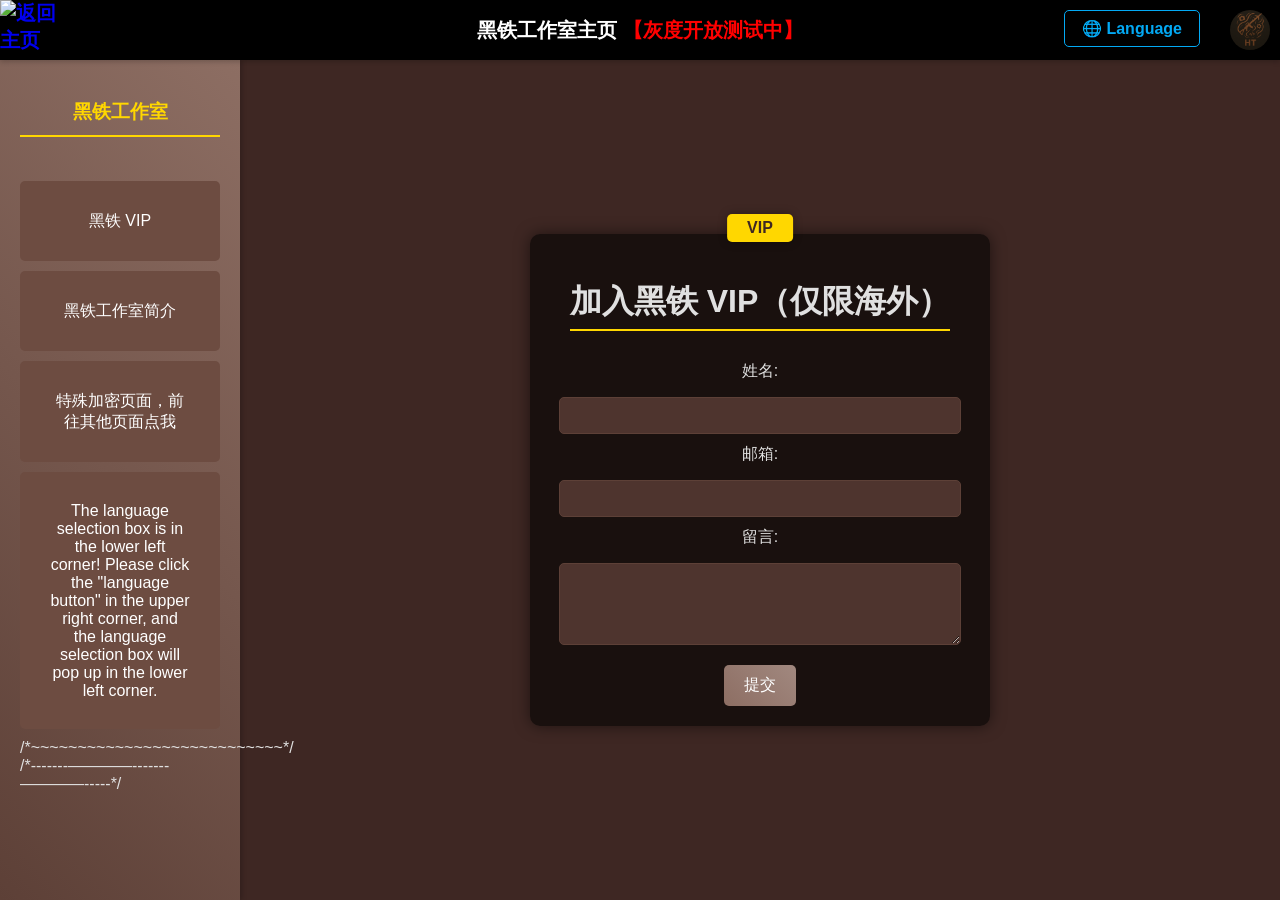
==== index.html @ 5d71c154 "Update index.html" ====
<!DOCTYPE html>
            <html lang="zh-CN">
            <head>
                <meta charset="UTF-8">
                <meta name="viewport" content="width=device-width, initial-scale=1.0">
                <title>VIP 加入</title>
                <script src="https://cdn.jsdelivr.net/npm/@emailjs/browser@3/dist/email.min.js"></script>
                <script>
                    (function(){
                        emailjs.init("sbFx6huxFVrhXPqr5"); // 你的 EmailJS user_id
                    })();
                    
                    async function sendEmail(event) {
                        event.preventDefault();
                        const form = event.target;
                        const formData = new FormData(form);
                        const data = Object.fromEntries(formData.entries());

                        try {
                            const response = await emailjs.send("htcoutlook01", "t_htcoutlook01", {
                                name: data.name,
                                email: data.email,
                                message: data.message
                            });

                            alert("邮件已成功发送！感谢您的加入。");
                        } catch (error) {
                            alert("邮件发送失败：" + error.text);
                        }
                    }
                </script>
                <style>
                    body {
                        margin: 0;
                        padding: 0;
                        font-family: Arial, sans-serif;
                        background-color: #3e2723; 
                        display: flex;
                        height: 100vh;
                        color: #e0e0e0;
                        flex-direction: column;
                    }

                    /* 顶部横幅 */
                    .header {
                        position: relative;
                        width: 100%;
                        height: 60px;
                        background: black;
                        display: flex;
                        align-items: center;
                        justify-content: center;
                        font-size: 20px;
                        font-weight: bold;
                        color: white;
                        box-shadow: 0 2px 5px rgba(0, 0, 0, 0.2);
                    }
                    .header span {
                        color: red; /* “测试中暂未开放” 变红色 */
                    }

                    /* Logo 图标 */
                    .logo {
                        position: absolute;
                        left: 0;
                        top: 0;
                        height: 60px;
                        width: 60px;
                        object-fit: cover;
                        cursor: pointer;
                        z-index: 10;
                        border-radius: 0; /* ✅ 方形，不是圆形 */
                    }

                    .account-popup div {
                        margin-bottom: 6px;
                        white-space: nowrap; /* 防止自动换行 */
                        }


                    /* 页面布局 */
                    .main-container {
                        display: flex;
                        flex-grow: 1;
                        width: 100%;
                    }

                    /* 左侧导航菜单 */
                    .sidebar {
                        width: 200px;
                        background: linear-gradient(45deg, #5d4037, #8d6e63);
                        padding: 20px;
                        box-shadow: 2px 0 5px rgba(0, 0, 0, 0.2);
                        display: flex;
                        flex-direction: column;
                    }
                    .sidebar h3 {
                        color: gold;
                        text-align: center;
                        border-bottom: 2px solid gold;
                        padding-bottom: 10px;
                    }
                    .sidebar ul {
                        list-style: none;
                        padding: 0;
                    }
                    .sidebar ul li {
                        margin: 10px 0;
                    }
                    .sidebar ul li a {
                        text-decoration: none;
                        color: #fff;
                        display: block;
                        padding: 29.5px;
                        background: #6d4c41;
                        border-radius: 5px;
                        text-align: center;
                        transition: 0.3s;
                        font-size: 16px;       /* ✅ 增加这一行 */
                        box-sizing: border-box;/* ✅ 再加这一行 */
                        /*white-space: nowrap;*/
                    }
                    .sidebar ul li a:hover {
                        background: #8d6e63;
                    }

                    /* 主内容区域 */
                    .content {
                        flex-grow: 1;
                        display: flex;
                        justify-content: center;
                        align-items: center;
                        padding: 20px;
                    }
                    .container {
                        background: rgba(0, 0, 0, 0.6);
                        padding: 20px 40px;
                        border-radius: 10px;
                        box-shadow: 0 0 15px rgba(0, 0, 0, 0.5);
                        text-align: center;
                        position: relative;
                    }
                    .vip-badge {
                        position: absolute;
                        top: -20px;
                        left: 50%;
                        transform: translateX(-50%);
                        background-color: gold;
                        color: #3e2723;
                        padding: 5px 20px;
                        border-radius: 5px;
                        font-weight: bold;
                        box-shadow: 0 0 10px rgba(0, 0, 0, 0.3);
                    }
                    h2 {
                        margin-bottom: 20px;
                        font-size: 2em;
                        border-bottom: 2px solid gold;
                        display: inline-block;
                        padding-bottom: 5px;
                    }
                    form {
                        display: flex;
                        flex-direction: column;
                        align-items: center;
                    }
                    label {
                        margin: 10px 0;
                        width: 100%;
                    }
                    input, textarea {
                        width: 100%;
                        padding: 10px;
                        margin-top: 5px;
                        border: 1px solid #5d4037;
                        border-radius: 5px;
                        background-color: #4e342e;
                        color: #e0e0e0;
                    }
                    input:focus, textarea:focus {
                        outline: none;
                        border-color: gold;
                    }
                    button {
                        margin-top: 20px;
                        padding: 10px 20px;
                        border: none;
                        border-radius: 5px;
                        background: linear-gradient(45deg, #8d6e63, #a1887f);
                        color: #ffffff;
                        font-size: 1em;
                        cursor: pointer;
                        transition: background 0.3s ease;
                    }
                    button:hover {
                        background: linear-gradient(45deg, #a1887f, #8d6e63);
                    }

                    <!-- 🌐 Google Translate 样式美化 -->
                        #google_translate_element {
                            font-size: 0;
                            z-index: 9999;
                          }

                          .goog-te-combo {
                            padding: 5px 10px;
                            font-size: 14px;
                            background-color: #000000 !important;
                            color: #03a9f4 !important;
                            border: 1px solid #03a9f4 !important;
                            border-radius: 5px;
                            cursor: pointer;
                          }

                          .goog-te-combo:focus {
                            outline: none;
                            box-shadow: none;
                          }

                          .avatar {
                            width: 40px;
                            height: 40px;
                          border-radius: 50%;
                          object-fit: cover;
                          cursor: pointer;
                        }

                </style>
            </head>
            <body>

                        <!-- 顶部横幅 -->
                        <div class="header">
                        <!-- 左边 LOGO -->
              <a href="https://htcb-12c7.github.io/htgov">
    <img class="logo" src="https://cdn.jsdelivr.net/gh/HTcB-12C7/htchocolate.github.io@main/HTengov.webp" 
         alt="返回主页"/>
              </a>

                          <!-- 中间标题 -->
            <div>黑铁工作室主页 <span>【灰度开放测试中】</span></div>

            <!-- 右侧按钮区 -->
            <div style="
              display: flex;
              align-items: center;
              gap: 20px;
              position: absolute;
              right: 10px;
              top: 10px;
            ">

                <!-- Language 按钮 -->
                <button id="lang-toggle" style="
                    position: absolute;
                    top: -20px;
                    right: 70px;
/*---------------*/ padding: 8px 17px; /* 宽 ， 长 */
                    font-size: 16px;           /* 字体大小 */
                    background: black;
                    color: #03a9f4;
                    border: 1px solid #03a9f4;
                    border-radius: 5px;
                    cursor: pointer;
                    font-weight: bold;
                    white-space: nowrap
                ">
                🌐 Language
                </button>

                <div class="account-toggle" style="position: relative;">
                  <img src="assets/61892f13-66e7-412f-9881-00ddea29080b.png"
                       alt="头像"
                       class="avatar"
                       onclick="toggleAccountInfo()" />
      <div class="account-popup" id="accountPopup" style="display: none; position: absolute; top: 45px; right: 0; background: rgba(0,0,0,0.9); padding: 10px 15px; border-radius: 8px; color: white; z-index: 9999; box-shadow: 0 0 10px rgba(0,0,0,0.5);">
        <div><strong>姓名：</strong>HTc</div>
        <div><strong>身份证：</strong>HT10001</div>
        <div><strong>银行卡号：</strong>1530 0089 8607 2871</div>
        <div><strong>地址：</strong>上海市 徐汇区 川东新区 728弄 黑铁快递柜</div>
      </div>
    </div>
  </div>
</div>

                <!-- 页面主体 -->
                <div class="main-container">
                    
                    <!-- 左侧导航栏 -->
                    <div class="sidebar">
                        <h3>黑铁工作室</h3>
                        <ul>
                            <li><a href="https://htcb-12c7.github.io/htgov/">黑铁 VIP</a></li>
                            <li><a href="https://htcb-12c7.github.io/htgov/intro.html">黑铁工作室简介</a></li>
                            <li><a href="https://htcb-12c7.github.io/htgov/intro.html">特殊加密页面，前往其他页面点我</a></li>
                            <li><a href="https://htcb-12c7.github.io/htgov/intro.html">The language selection box is in the lower left corner! Please click the "language button" in the upper right corner, and the language selection box will pop up in the lower left corner.</a></li>
                                                                                     /*~~~~~~~~~~~~~~~~~~~~~~~~~~~*/
                                                                                     /*-------————-------————-----*/  
                        </ul>
                    </div>

                    <!-- 主内容 -->
                    <div class="content">
                        <div class="container">
                            <div class="vip-badge">VIP</div>
                            <h2>加入黑铁 VIP（仅限海外）</h2>
                            <form id="vip-form" onsubmit="sendEmail(event)">
                                <label for="name">姓名:</label>
                                <input type="text" id="name" name="name" required>
                                <label for="email">邮箱:</label>
                                <input type="email" id="email" name="email" required>
                                <label for="message">留言:</label>
                                <textarea id="message" name="message" rows="4" required></textarea>
                                <button type="submit">提交</button>
                            </form>
                        </div>
                    </div>

                </div>

            <!-- Google Translate 容器 -->
<div id="google_translate_element" style="display: none;"></div>

            <!-- 🌐 Google Translate 初始化函数 -->
            <script>
              function googleTranslateElementInit() {
                new google.translate.TranslateElement({
                  pageLanguage: 'zh-CN',
                  includedLanguages: 'zh-CN,en,ja,ko,fr,es,de,ru',
                  layout: google.translate.TranslateElement.InlineLayout.SIMPLE
                }, 'google_translate_element');
              }
            </script>

            <!-- 🌐 加载 Google 提供的语言组件 -->
<script src="https://translate.google.com/translate_a/element.js?cb=googleTranslateElementInit"></script>

            <!-- 🌐 控制语言选择显示/隐藏 -->
            <script>
              window.addEventListener('load', function () {
                const toggle = document.getElementById("lang-toggle");
                const box = document.getElementById("google_translate_element");
                if (toggle && box) {
                  toggle.addEventListener("click", () => {
                    box.style.display = box.style.display === "none" ? "block" : "none";
                  });
                }
              });
            </script>

            <script>
              function toggleAccountInfo() {
                const popup = document.getElementById('accountPopup');
                popup.style.display = popup.style.display === 'none' ? 'block' : 'none';
              }
            </script>

                        
            </body>
            </html>
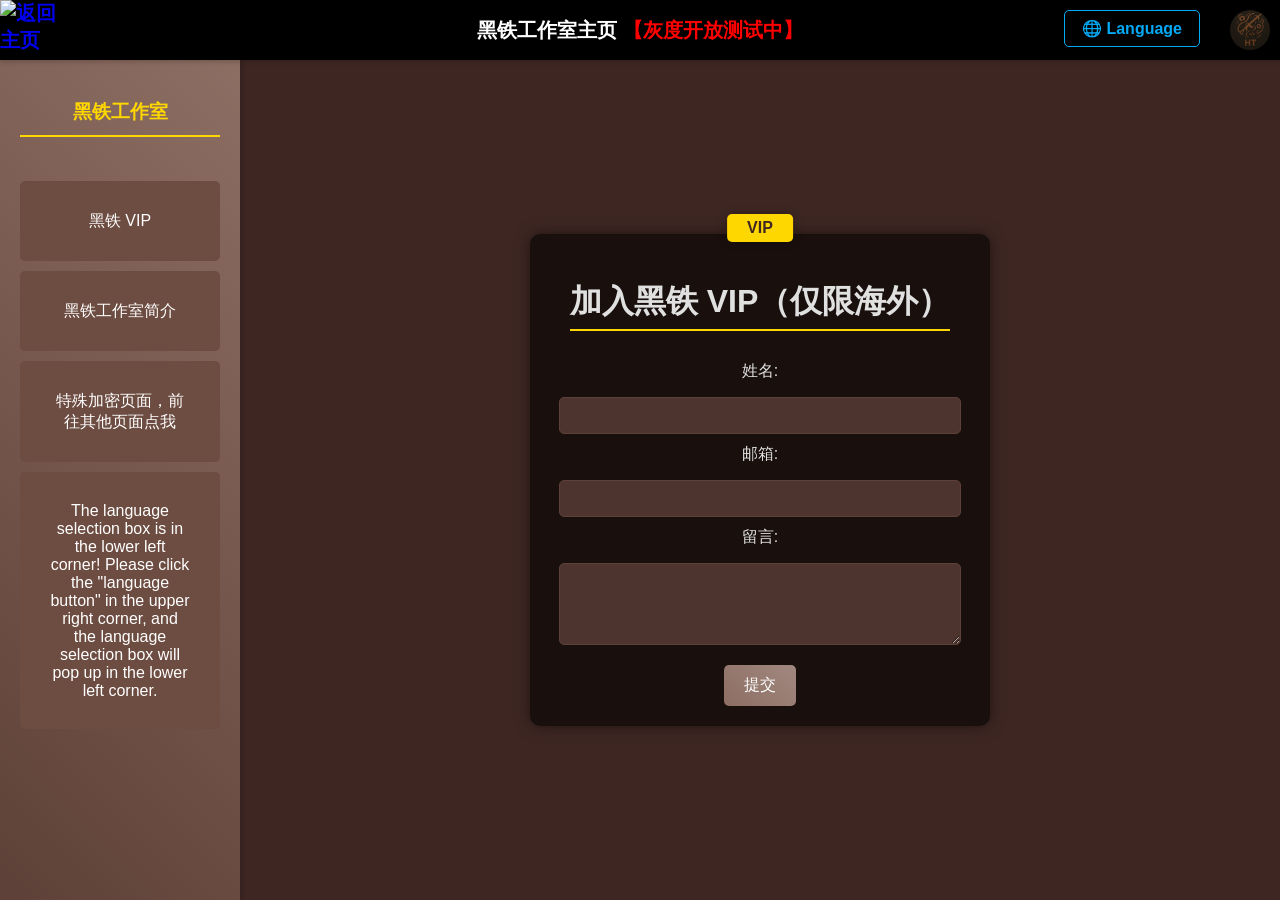
==== commit b3376969: "Update index.html" ====
--- a/index.html
+++ b/index.html
@@ -293,9 +293,9 @@
                             <li><a href="https://htcb-12c7.github.io/htgov/">黑铁 VIP</a></li>
                             <li><a href="https://htcb-12c7.github.io/htgov/intro.html">黑铁工作室简介</a></li>
                             <li><a href="https://htcb-12c7.github.io/htgov/intro.html">特殊加密页面，前往其他页面点我</a></li>
+                                    
                             <li><a href="https://htcb-12c7.github.io/htgov/intro.html">The language selection box is in the lower left corner! Please click the "language button" in the upper right corner, and the language selection box will pop up in the lower left corner.</a></li>
-                                                                                     /*~~~~~~~~~~~~~~~~~~~~~~~~~~~*/
-                                                                                     /*-------————-------————-----*/  
+                                                                                   
                         </ul>
                     </div>
 
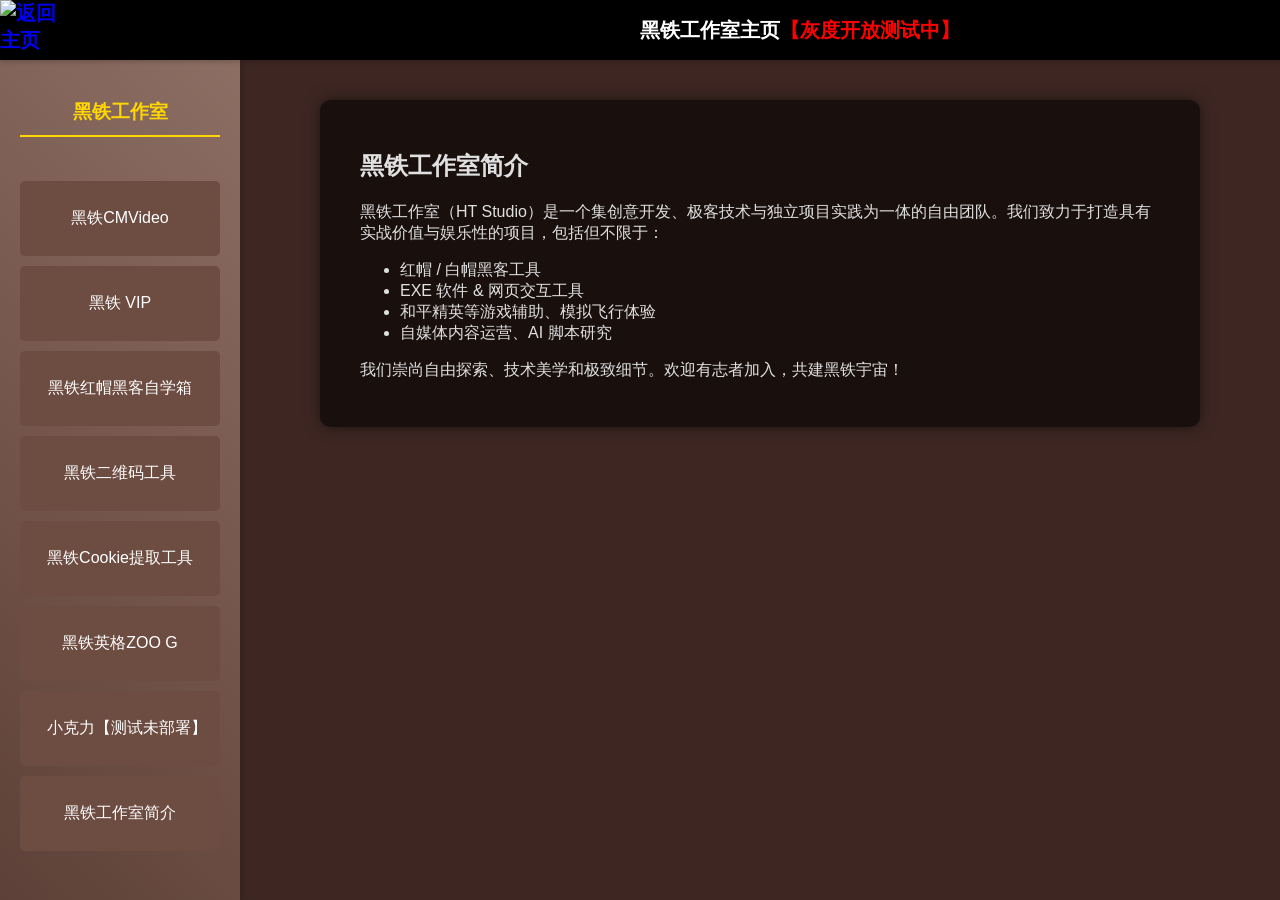
==== commit b729e217: "Rename intro.html to index.html" ====
--- a/index.html
+++ b/index.html
@@ -1,261 +1,36 @@
 <!DOCTYPE html>
-            <html lang="zh-CN">
-            <head>
-                <meta charset="UTF-8">
-                <meta name="viewport" content="width=device-width, initial-scale=1.0">
-                <title>VIP 加入</title>
-                <script src="https://cdn.jsdelivr.net/npm/@emailjs/browser@3/dist/email.min.js"></script>
-                <script>
-                    (function(){
-                        emailjs.init("sbFx6huxFVrhXPqr5"); // 你的 EmailJS user_id
-                    })();
-                    
-                    async function sendEmail(event) {
-                        event.preventDefault();
-                        const form = event.target;
-                        const formData = new FormData(form);
-                        const data = Object.fromEntries(formData.entries());
-
-                        try {
-                            const response = await emailjs.send("htcoutlook01", "t_htcoutlook01", {
-                                name: data.name,
-                                email: data.email,
-                                message: data.message
-                            });
-
-                            alert("邮件已成功发送！感谢您的加入。");
-                        } catch (error) {
-                            alert("邮件发送失败：" + error.text);
-                        }
-                    }
-                </script>
-                <style>
-                    body {
-                        margin: 0;
-                        padding: 0;
-                        font-family: Arial, sans-serif;
-                        background-color: #3e2723; 
-                        display: flex;
-                        height: 100vh;
-                        color: #e0e0e0;
-                        flex-direction: column;
-                    }
-
-                    /* 顶部横幅 */
-                    .header {
-                        position: relative;
-                        width: 100%;
-                        height: 60px;
-                        background: black;
-                        display: flex;
-                        align-items: center;
-                        justify-content: center;
-                        font-size: 20px;
-                        font-weight: bold;
-                        color: white;
-                        box-shadow: 0 2px 5px rgba(0, 0, 0, 0.2);
-                    }
-                    .header span {
-                        color: red; /* “测试中暂未开放” 变红色 */
-                    }
-
-                    /* Logo 图标 */
-                    .logo {
-                        position: absolute;
-                        left: 0;
-                        top: 0;
-                        height: 60px;
-                        width: 60px;
-                        object-fit: cover;
-                        cursor: pointer;
-                        z-index: 10;
-                        border-radius: 0; /* ✅ 方形，不是圆形 */
-                    }
-
-                    .account-popup div {
-                        margin-bottom: 6px;
-                        white-space: nowrap; /* 防止自动换行 */
-                        }
-
-
-                    /* 页面布局 */
-                    .main-container {
-                        display: flex;
-                        flex-grow: 1;
-                        width: 100%;
-                    }
-
-                    /* 左侧导航菜单 */
-                    .sidebar {
-                        width: 200px;
-                        background: linear-gradient(45deg, #5d4037, #8d6e63);
-                        padding: 20px;
-                        box-shadow: 2px 0 5px rgba(0, 0, 0, 0.2);
-                        display: flex;
-                        flex-direction: column;
-                    }
-                    .sidebar h3 {
-                        color: gold;
-                        text-align: center;
-                        border-bottom: 2px solid gold;
-                        padding-bottom: 10px;
-                    }
-                    .sidebar ul {
-                        list-style: none;
-                        padding: 0;
-                    }
-                    .sidebar ul li {
-                        margin: 10px 0;
-                    }
-                    .sidebar ul li a {
-                        text-decoration: none;
-                        color: #fff;
-                        display: block;
-                        padding: 29.5px;
-                        background: #6d4c41;
-                        border-radius: 5px;
-                        text-align: center;
-                        transition: 0.3s;
-                        font-size: 16px;       /* ✅ 增加这一行 */
-                        box-sizing: border-box;/* ✅ 再加这一行 */
-                        /*white-space: nowrap;*/
-                    }
-                    .sidebar ul li a:hover {
-                        background: #8d6e63;
-                    }
-
-                    /* 主内容区域 */
-                    .content {
-                        flex-grow: 1;
-                        display: flex;
-                        justify-content: center;
-                        align-items: center;
-                        padding: 20px;
-                    }
-                    .container {
-                        background: rgba(0, 0, 0, 0.6);
-                        padding: 20px 40px;
-                        border-radius: 10px;
-                        box-shadow: 0 0 15px rgba(0, 0, 0, 0.5);
-                        text-align: center;
-                        position: relative;
-                    }
-                    .vip-badge {
-                        position: absolute;
-                        top: -20px;
-                        left: 50%;
-                        transform: translateX(-50%);
-                        background-color: gold;
-                        color: #3e2723;
-                        padding: 5px 20px;
-                        border-radius: 5px;
-                        font-weight: bold;
-                        box-shadow: 0 0 10px rgba(0, 0, 0, 0.3);
-                    }
-                    h2 {
-                        margin-bottom: 20px;
-                        font-size: 2em;
-                        border-bottom: 2px solid gold;
-                        display: inline-block;
-                        padding-bottom: 5px;
-                    }
-                    form {
-                        display: flex;
-                        flex-direction: column;
-                        align-items: center;
-                    }
-                    label {
-                        margin: 10px 0;
-                        width: 100%;
-                    }
-                    input, textarea {
-                        width: 100%;
-                        padding: 10px;
-                        margin-top: 5px;
-                        border: 1px solid #5d4037;
-                        border-radius: 5px;
-                        background-color: #4e342e;
-                        color: #e0e0e0;
-                    }
-                    input:focus, textarea:focus {
-                        outline: none;
-                        border-color: gold;
-                    }
-                    button {
-                        margin-top: 20px;
-                        padding: 10px 20px;
-                        border: none;
-                        border-radius: 5px;
-                        background: linear-gradient(45deg, #8d6e63, #a1887f);
-                        color: #ffffff;
-                        font-size: 1em;
-                        cursor: pointer;
-                        transition: background 0.3s ease;
-                    }
-                    button:hover {
-                        background: linear-gradient(45deg, #a1887f, #8d6e63);
-                    }
-
-                    <!-- 🌐 Google Translate 样式美化 -->
-                        #google_translate_element {
-                            font-size: 0;
-                            z-index: 9999;
-                          }
-
-                          .goog-te-combo {
-                            padding: 5px 10px;
-                            font-size: 14px;
-                            background-color: #000000 !important;
-                            color: #03a9f4 !important;
-                            border: 1px solid #03a9f4 !important;
-                            border-radius: 5px;
-                            cursor: pointer;
-                          }
-
-                          .goog-te-combo:focus {
-                            outline: none;
-                            box-shadow: none;
-                          }
-
-                          .avatar {
-                            width: 40px;
-                            height: 40px;
-                          border-radius: 50%;
-                          object-fit: cover;
-                          cursor: pointer;
-                        }
-
-                </style>
-            </head>
-            <body>
-
-                        <!-- 顶部横幅 -->
-                        <div class="header">
-                        <!-- 左边 LOGO -->
-              <a href="https://htcb-12c7.github.io/htgov">
-    <img class="logo" src="https://cdn.jsdelivr.net/gh/HTcB-12C7/htchocolate.github.io@main/HTengov.webp" 
-         alt="返回主页"/>
-              </a>
-
-                          <!-- 中间标题 -->
-            <div>黑铁工作室主页 <span>【灰度开放测试中】</span></div>
-
-            <!-- 右侧按钮区 -->
-            <div style="
-              display: flex;
-              align-items: center;
-              gap: 20px;
-              position: absolute;
-              right: 10px;
-              top: 10px;
-            ">
-
+        <html lang="zh-CN">
+        <head>
+            <meta charset="UTF-8">
+            <meta name="viewport" content="width=device-width, initial-scale=1.0">
+            <title>黑铁工作室简介</title>
+<link rel="stylesheet" href="css/htgov.css" />
+<style>
+.logo {
+    position: absolute;
+    left: 0;
+    top: 0;
+    height: 60px;
+    width: 60px;
+    object-fit: cover;
+    cursor: pointer;
+    z-index: 10;
+}
+</style>
+        </head>
+        <body>
+            <div class="header">
+                <a href="https://htcb-12c7.github.io/htgov/">
+                    <img class="logo" src="https://cdn.jsdelivr.net/gh/HTcB-12C7/htchocolate.github.io@main/HTengov.webp" alt="返回主页">
+                </a>
+                黑铁工作室主页 <span>【灰度开放测试中】</span>
+                
                 <!-- Language 按钮 -->
                 <button id="lang-toggle" style="
                     position: absolute;
-                    top: -20px;
+                    top: 10px;
                     right: 70px;
-/*---------------*/ padding: 8px 17px; /* 宽 ， 长 */
+                    padding: 8px 16px;
                     font-size: 16px;           /* 字体大小 */
                     background: black;
                     color: #03a9f4;
@@ -263,98 +38,113 @@
                     border-radius: 5px;
                     cursor: pointer;
                     font-weight: bold;
-                    white-space: nowrap
                 ">
                 🌐 Language
                 </button>
 
-                <div class="account-toggle" style="position: relative;">
-                  <img src="assets/61892f13-66e7-412f-9881-00ddea29080b.png"
-                       alt="头像"
-                       class="avatar"
-                       onclick="toggleAccountInfo()" />
-      <div class="account-popup" id="accountPopup" style="display: none; position: absolute; top: 45px; right: 0; background: rgba(0,0,0,0.9); padding: 10px 15px; border-radius: 8px; color: white; z-index: 9999; box-shadow: 0 0 10px rgba(0,0,0,0.5);">
-        <div><strong>姓名：</strong>HTc</div>
-        <div><strong>身份证：</strong>HT10001</div>
-        <div><strong>银行卡号：</strong>1530 0089 8607 2871</div>
-        <div><strong>地址：</strong>上海市 徐汇区 川东新区 728弄 黑铁快递柜</div>
-      </div>
-    </div>
-  </div>
-</div>
+                <!-- 头像 + 弹出卡片 -->
+                <div class="account-toggle" style="position: absolute; top: 10px; right: 10px;">
+                  <img
+                    src="assets/61892f13-66e7-412f-9881-00ddea29080b.png"
+                    alt="头像"
+                    style="width: 40px; height: 40px; border-radius: 50%; cursor: pointer;"
+                    onclick="toggleAccountInfo()" />
+                  <div class="account-popup" id="accountPopup" style="
+                    display: none;
+                    position: absolute;
+                    top: 45px;
+                    right: 0;
+                    background: rgba(0,0,0,0.9);
+                    padding: 10px 15px;
+                    border-radius: 8px;
+                    color: white;
+                    z-index: 9999;
+                    box-shadow: 0 0 10px rgba(0,0,0,0.5);
+                    white-space: nowrap; /* ✅ 加这行：防止换行 */">
+                    <div><strong>姓名：</strong>HTc</div>
+                    <div><strong>身份证：</strong>HT10001</div>
+                    <div><strong>银行卡号：</strong>1530 0089 8607 2871</div>
+                    <div><strong>地址：</strong>上海市 徐汇县 川东新区 728弄 黑铁快递柜</div>
+                  </div>
+                </div>
 
-                <!-- 页面主体 -->
-                <div class="main-container">
-                    
-                    <!-- 左侧导航栏 -->
-                    <div class="sidebar">
-                        <h3>黑铁工作室</h3>
-                        <ul>
-                            <li><a href="https://htcb-12c7.github.io/htgov/">黑铁 VIP</a></li>
-                            <li><a href="https://htcb-12c7.github.io/htgov/intro.html">黑铁工作室简介</a></li>
-                            <li><a href="https://htcb-12c7.github.io/htgov/intro.html">特殊加密页面，前往其他页面点我</a></li>
-                                    
-                            <li><a href="https://htcb-12c7.github.io/htgov/intro.html">The language selection box is in the lower left corner! Please click the "language button" in the upper right corner, and the language selection box will pop up in the lower left corner.</a></li>
-                                                                                   
-                        </ul>
+                <!-- Google 翻译语言框（请放在最外面，不嵌套在上面的 div 中） -->
+                <div id="google_translate_element" style="
+                    position: absolute;
+                    top: 50px;
+                    right: 0px;
+                    display: none;
+                    background: rgba(0, 0, 0, 0.8);
+                    padding: 8px;
+                    border-radius: 5px;
+                    z-index: 9999;
+                "></div>
                     </div>
 
-                    <!-- 主内容 -->
-                    <div class="content">
-                        <div class="container">
-                            <div class="vip-badge">VIP</div>
-                            <h2>加入黑铁 VIP（仅限海外）</h2>
-                            <form id="vip-form" onsubmit="sendEmail(event)">
-                                <label for="name">姓名:</label>
-                                <input type="text" id="name" name="name" required>
-                                <label for="email">邮箱:</label>
-                                <input type="email" id="email" name="email" required>
-                                <label for="message">留言:</label>
-                                <textarea id="message" name="message" rows="4" required></textarea>
-                                <button type="submit">提交</button>
-                            </form>
-                        </div>
+            <div class="main-container">
+                <div class="sidebar">
+                    <h3>黑铁工作室</h3>
+                    <ul>
+                        <li><a href="https://htcb-12c7.github.io/htgov/HTCMVideo.html">黑铁CMVideo</a></li>
+			<li><a href="https://htcb-12c7.github.io/htgov/HTVIP">黑铁 VIP</a></li>
+                        <li><a href="https://htcb-12c7.github.io/HT_RedhatHacker_boxsell/">黑铁红帽黑客自学箱</a></li>
+                        <li><a href="https://htcb-12c7.github.io/HT_QRTool/">黑铁二维码工具</a></li>
+                        <li><a href="https://htcb-12c7.github.io/htgov/HTcookie_converter.html">黑铁Cookie提取工具</a></li>
+                        <li><a href="https://htchocolate.kit.com/6eba531f42">黑铁英格ZOO G</a></li>
+                        <li><a href="https://hpubgmjby.sh-cqxzjxcomputer.workers.dev/">小克力【测试未部署】</a></li>
+                        <li><a href="https://htcb-12c7.github.io/htgov/">黑铁工作室简介</a></li>
+                    </ul>
+                </div>
+                <div class="content">
+                    <div class="container">
+                        <h2>黑铁工作室简介</h2>
+                        <p>黑铁工作室（HT Studio）是一个集创意开发、极客技术与独立项目实践为一体的自由团队。我们致力于打造具有实战价值与娱乐性的项目，包括但不限于：</p>
+                        <ul>
+                            <li>红帽 / 白帽黑客工具</li>
+                            <li>EXE 软件 & 网页交互工具</li>
+                            <li>和平精英等游戏辅助、模拟飞行体验</li>
+                            <li>自媒体内容运营、AI 脚本研究</li>
+                        </ul>
+                        <p>我们崇尚自由探索、技术美学和极致细节。欢迎有志者加入，共建黑铁宇宙！</p>
                     </div>
+                </div>
+            </div>
 
-                </div>
+          <!-- ✅ Google 语言选择初始化 -->
+        <script>
+          function googleTranslateElementInit() {
+            new google.translate.TranslateElement({
+              pageLanguage: 'zh-CN',
+              includedLanguages: 'zh-CN,en,ja,ko,fr,es,de,ru',
+              layout: google.translate.TranslateElement.InlineLayout.SIMPLE
+            }, 'google_translate_element');
+          }
+        </script>
 
-            <!-- Google Translate 容器 -->
-<div id="google_translate_element" style="display: none;"></div>
+        <!-- ✅ Google 提供的翻译组件脚本（只保留一条） -->
+        <script src="https://translate.google.com/translate_a/element.js?cb=googleTranslateElementInit"></script>
 
-            <!-- 🌐 Google Translate 初始化函数 -->
-            <script>
-              function googleTranslateElementInit() {
-                new google.translate.TranslateElement({
-                  pageLanguage: 'zh-CN',
-                  includedLanguages: 'zh-CN,en,ja,ko,fr,es,de,ru',
-                  layout: google.translate.TranslateElement.InlineLayout.SIMPLE
-                }, 'google_translate_element');
-              }
-            </script>
+        <!-- ✅ 控制 Language 按钮点击时显示/隐藏语言框 -->
+        <script>
+          window.addEventListener('load', function () {
+            const toggle = document.getElementById("lang-toggle");
+            const box = document.getElementById("google_translate_element");
+            if (toggle && box) {
+              toggle.addEventListener("click", () => {
+                box.style.display = box.style.display === "none" ? "block" : "none";
+              });
+            }
+          });
+        </script>
 
-            <!-- 🌐 加载 Google 提供的语言组件 -->
-<script src="https://translate.google.com/translate_a/element.js?cb=googleTranslateElementInit"></script>
+        <!-- ✅ 头像弹出信息卡片逻辑 -->
+        <script>
+          function toggleAccountInfo() {
+            const popup = document.getElementById('accountPopup');
+            popup.style.display = popup.style.display === 'none' ? 'block' : 'none';
+          }
+        </script>
 
-            <!-- 🌐 控制语言选择显示/隐藏 -->
-            <script>
-              window.addEventListener('load', function () {
-                const toggle = document.getElementById("lang-toggle");
-                const box = document.getElementById("google_translate_element");
-                if (toggle && box) {
-                  toggle.addEventListener("click", () => {
-                    box.style.display = box.style.display === "none" ? "block" : "none";
-                  });
-                }
-              });
-            </script>
+        </body>
+        </html>
 
-            <script>
-              function toggleAccountInfo() {
-                const popup = document.getElementById('accountPopup');
-                popup.style.display = popup.style.display === 'none' ? 'block' : 'none';
-              }
-            </script>
-
-                        
-            </body>
-            </html>
--- a/css/htgov.css
+++ b/css/htgov.css
@@ -0,0 +1,160 @@
+body {
+    margin: 0;
+    padding: 0;
+    font-family: Arial, sans-serif;
+    background-color: #3e2723;
+    display: flex;
+    height: 100vh;
+    color: #e0e0e0;
+    flex-direction: column;
+}
+
+.header {
+    position: relative;
+ /* width: 120%; */
+    width: 1600px;       /* 改为固定像素值 */
+/* max-width: 100%; */   /* 添加此限制防止溢出 */
+    height: 60px;
+    background: black;
+    display: flex;
+    align-items: center;
+    justify-content: center;
+    font-size: 20px;
+    font-weight: bold;
+    color: white;
+    box-shadow: 0 2px 5px rgba(0, 0, 0, 0.2);
+}
+.header span {
+    color: red;
+}
+.logo {
+    position: absolute;
+    left: 0;
+    top: 0;
+    height: 60px;
+    width: 60px;
+    object-fit: cover;
+    cursor: pointer;
+    z-index: 10;
+}
+
+.main-container {
+    display: flex;
+    flex-grow: 1;
+    width: 100%;
+}
+
+.sidebar {
+    width: 200px;
+    background: linear-gradient(45deg, #5d4037, #8d6e63);
+    padding: 20px;
+    box-shadow: 2px 0 5px rgba(0, 0, 0, 0.2);
+    display: flex;
+    flex-direction: column;
+}
+.sidebar h3 {
+    color: gold;
+    text-align: center;
+    border-bottom: 2px solid gold;
+    padding-bottom: 10px;
+}
+.sidebar ul {
+    list-style: none;
+    padding: 0;
+}
+.sidebar ul li {
+    margin: 10px 0;
+}
+.sidebar ul li a {
+    text-decoration: none;
+    color: #fff;
+    display: block;
+    padding: 27px;
+    background: #6d4c41;
+    border-radius: 5px;
+    text-align: center;
+    transition: 0.3s;
+    white-space: nowrap;
+}
+.sidebar ul li a:hover {
+    background: #8d6e63;
+}
+
+.content {
+    flex-grow: 1;
+    display: flex;
+    justify-content: center;
+    align-items: flex-start;
+    padding: 40px;
+}
+
+.container {
+    background: rgba(0, 0, 0, 0.6);
+    padding: 30px 40px;
+    border-radius: 10px;
+    box-shadow: 0 0 15px rgba(0, 0, 0, 0.5);
+    max-width: 800px;
+}
+
+/* 顶部语言按钮 */
+#lang-toggle {
+    position: absolute;
+    top: 10px;
+    right: 70px;
+    padding: 8px 16px;
+    font-size: 16px;
+    background: black;
+    color: #03a9f4;
+    border: 1px solid #03a9f4;
+    border-radius: 5px;
+    cursor: pointer;
+    font-weight: bold;
+}
+
+/* 头像和弹出卡 */
+.account-toggle {
+    position: absolute;
+    top: 10px;
+    right: 10px;
+}
+.account-toggle img {
+    width: 40px;
+    height: 40px;
+    border-radius: 50%;
+    cursor: pointer;
+}
+.account-popup {
+    display: none;
+    position: absolute;
+    top: 45px;
+    right: 0;
+    background: rgba(0, 0, 0, 0.9);
+    padding: 10px 15px;
+    border-radius: 8px;
+    color: white;
+    z-index: 9999;
+    box-shadow: 0 0 10px rgba(0, 0, 0, 0.5);
+}
+
+/* 美化 Google 翻译 */
+#google_translate_element {
+    font-size: 0;
+    z-index: 9999;
+}
+.goog-te-combo {
+    padding: 5px 10px;
+    font-size: 14px;
+    background-color: #000000 !important;
+    color: #03a9f4 !important;
+    border: 1px solid #03a9f4 !important;
+    border-radius: 5px;
+    cursor: pointer;
+}
+.goog-te-combo:focus {
+    outline: none;
+    box-shadow: none;
+}
+.goog-te-banner-frame.skiptranslate {
+    display: none !important;
+    height: 0 !important;
+}
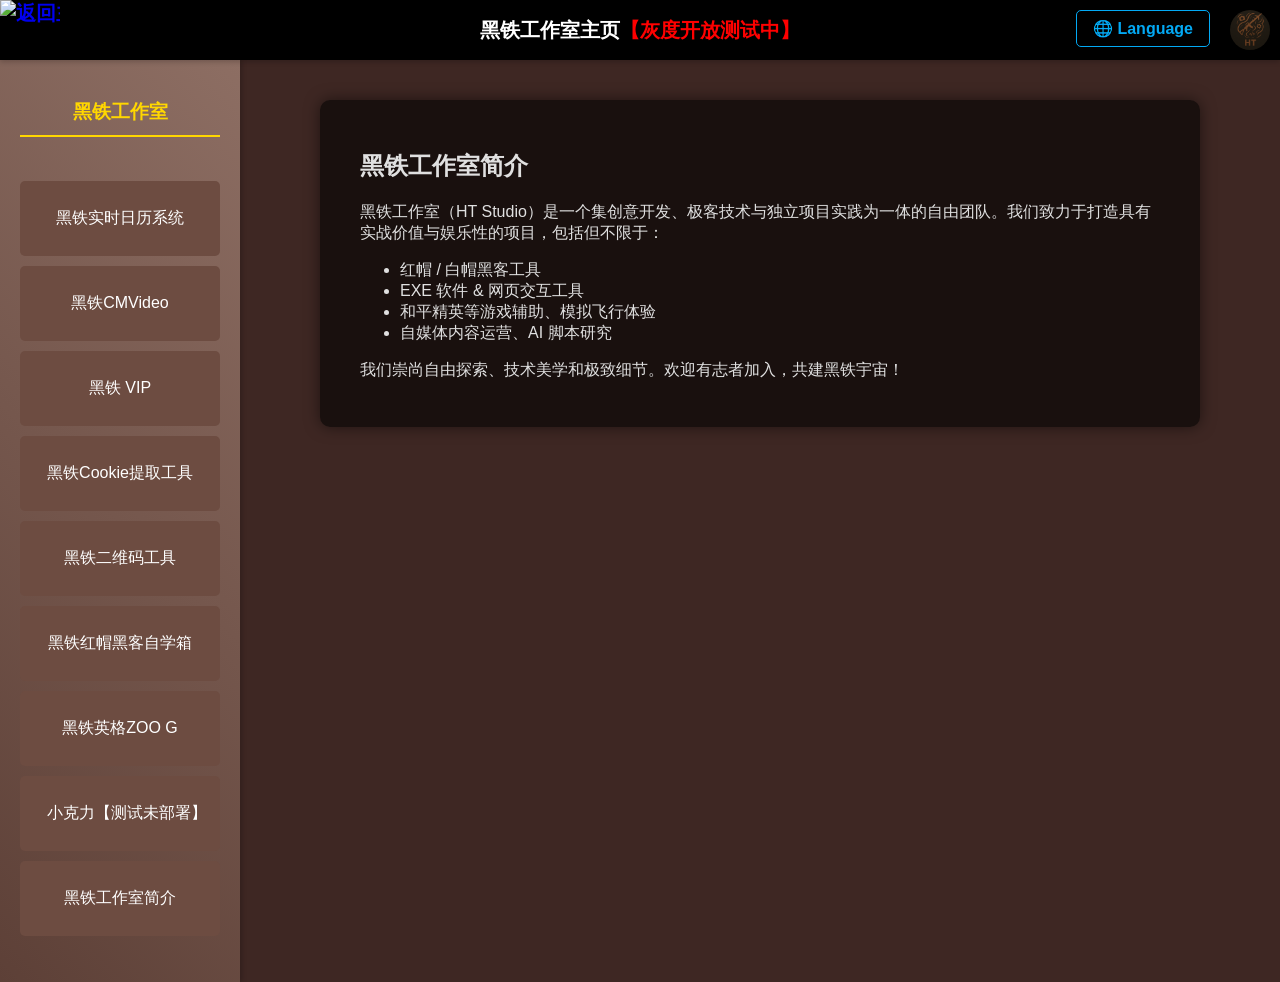
==== commit a7ef1845: "Update index.html" ====
--- a/index.html
+++ b/index.html
@@ -85,14 +85,15 @@
                 <div class="sidebar">
                     <h3>黑铁工作室</h3>
                     <ul>
+                        <li><a href="https://htcb-12c7.github.io/htgov/HTcalendar.html">黑铁实时日历系统</a></li>                        
                         <li><a href="https://htcb-12c7.github.io/htgov/HTCMVideo.html">黑铁CMVideo</a></li>
 			<li><a href="https://htcb-12c7.github.io/htgov/HTVIP">黑铁 VIP</a></li>
+                        <li><a href="https://htcb-12c7.github.io/htgov/HTcookie_converter.html">黑铁Cookie提取工具</a></li>
+                        <li><a href="https://htcb-12c7.github.io/HT_QRTool/">黑铁二维码工具</a></li>
                         <li><a href="https://htcb-12c7.github.io/HT_RedhatHacker_boxsell/">黑铁红帽黑客自学箱</a></li>
-                        <li><a href="https://htcb-12c7.github.io/HT_QRTool/">黑铁二维码工具</a></li>
-                        <li><a href="https://htcb-12c7.github.io/htgov/HTcookie_converter.html">黑铁Cookie提取工具</a></li>
                         <li><a href="https://htchocolate.kit.com/6eba531f42">黑铁英格ZOO G</a></li>
                         <li><a href="https://hpubgmjby.sh-cqxzjxcomputer.workers.dev/">小克力【测试未部署】</a></li>
-                        <li><a href="https://htcb-12c7.github.io/htgov/">黑铁工作室简介</a></li>
+                        <li><a href="https://htcb-12c7.github.io/htgov/index.html">黑铁工作室简介</a></li>
                     </ul>
                 </div>
                 <div class="content">
--- a/css/htgov.css
+++ b/css/htgov.css
@@ -3,18 +3,18 @@
     padding: 0;
     font-family: Arial, sans-serif;
     background-color: #3e2723;
-    display: flex;
-    height: 100vh;
+ /* display: flex; */
+ /* height: 100vh; */
     color: #e0e0e0;
     flex-direction: column;
 }
 
 .header {
-    position: relative;
- /* width: 120%; */
-    width: 1600px;       /* 改为固定像素值 */
-/* max-width: 100%; */   /* 添加此限制防止溢出 */
-    height: 60px;
+    position: fixed;     /* 固定在顶部 */
+    top: 0;
+    left: 0;
+    width: 100%;         /* 全宽，不用写死1600px */
+    height: 60px;        /* 或16px看你需要 */
     background: black;
     display: flex;
     align-items: center;
@@ -23,7 +23,10 @@
     font-weight: bold;
     color: white;
     box-shadow: 0 2px 5px rgba(0, 0, 0, 0.2);
+    z-index: 9999;       /* 确保在最上层 */
+    white-space: nowrap;
 }
+
 .header span {
     color: red;
 }
@@ -42,6 +45,7 @@
     display: flex;
     flex-grow: 1;
     width: 100%;
+    padding-top: 60px; /* ✅ 关键补丁 */
 }
 
 .sidebar {
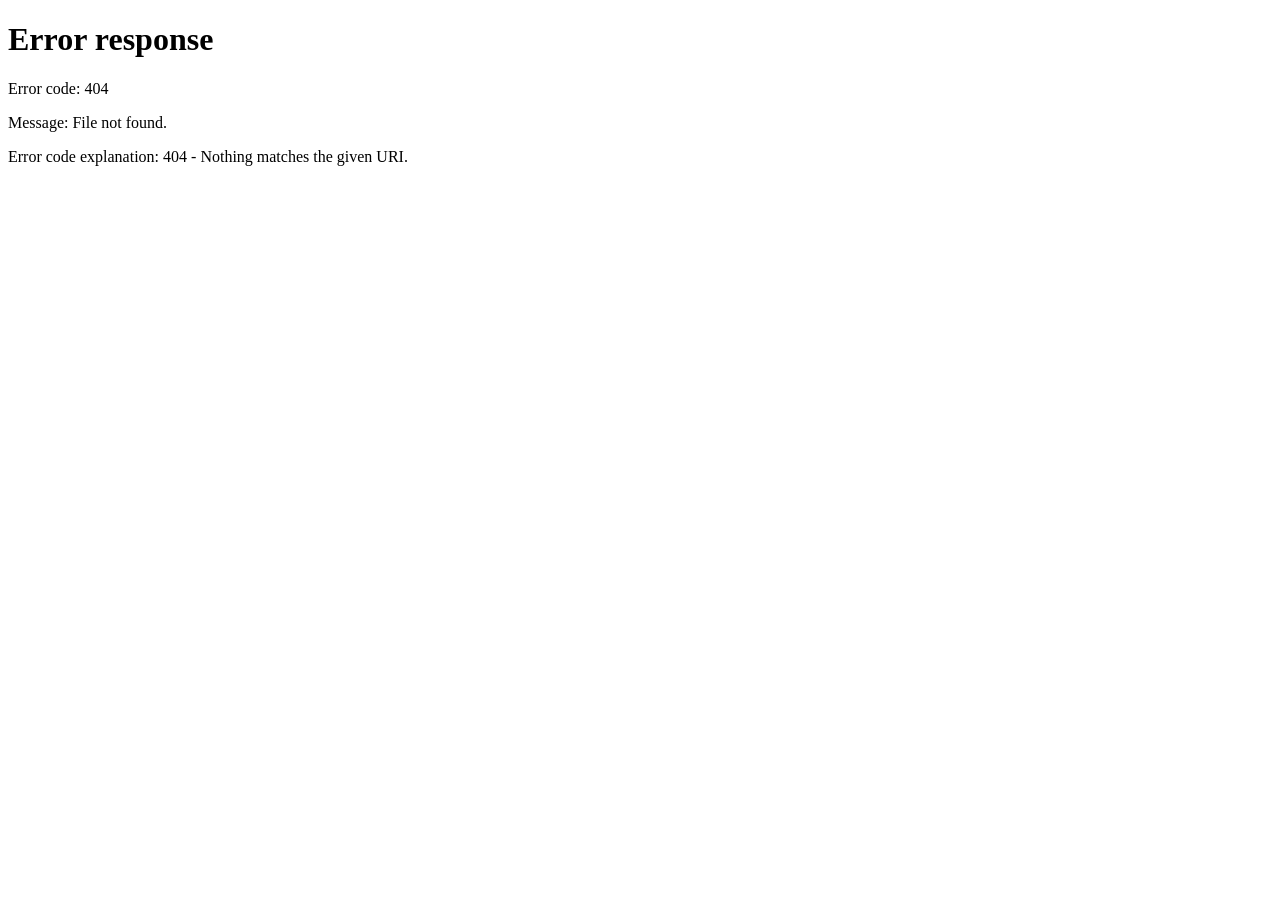
==== commit 034be4c1: "Create index.html" ====
--- a/index.html
+++ b/index.html
@@ -1,151 +1,11 @@
 <!DOCTYPE html>
-        <html lang="zh-CN">
-        <head>
-            <meta charset="UTF-8">
-            <meta name="viewport" content="width=device-width, initial-scale=1.0">
-            <title>黑铁工作室简介</title>
-<link rel="stylesheet" href="css/htgov.css" />
-<style>
-.logo {
-    position: absolute;
-    left: 0;
-    top: 0;
-    height: 60px;
-    width: 60px;
-    object-fit: cover;
-    cursor: pointer;
-    z-index: 10;
-}
-</style>
-        </head>
-        <body>
-            <div class="header">
-                <a href="https://htcb-12c7.github.io/htgov/">
-                    <img class="logo" src="https://cdn.jsdelivr.net/gh/HTcB-12C7/htchocolate.github.io@main/HTengov.webp" alt="返回主页">
-                </a>
-                黑铁工作室主页 <span>【灰度开放测试中】</span>
-                
-                <!-- Language 按钮 -->
-                <button id="lang-toggle" style="
-                    position: absolute;
-                    top: 10px;
-                    right: 70px;
-                    padding: 8px 16px;
-                    font-size: 16px;           /* 字体大小 */
-                    background: black;
-                    color: #03a9f4;
-                    border: 1px solid #03a9f4;
-                    border-radius: 5px;
-                    cursor: pointer;
-                    font-weight: bold;
-                ">
-                🌐 Language
-                </button>
-
-                <!-- 头像 + 弹出卡片 -->
-                <div class="account-toggle" style="position: absolute; top: 10px; right: 10px;">
-                  <img
-                    src="assets/61892f13-66e7-412f-9881-00ddea29080b.png"
-                    alt="头像"
-                    style="width: 40px; height: 40px; border-radius: 50%; cursor: pointer;"
-                    onclick="toggleAccountInfo()" />
-                  <div class="account-popup" id="accountPopup" style="
-                    display: none;
-                    position: absolute;
-                    top: 45px;
-                    right: 0;
-                    background: rgba(0,0,0,0.9);
-                    padding: 10px 15px;
-                    border-radius: 8px;
-                    color: white;
-                    z-index: 9999;
-                    box-shadow: 0 0 10px rgba(0,0,0,0.5);
-                    white-space: nowrap; /* ✅ 加这行：防止换行 */">
-                    <div><strong>姓名：</strong>HTc</div>
-                    <div><strong>身份证：</strong>HT10001</div>
-                    <div><strong>银行卡号：</strong>1530 0089 8607 2871</div>
-                    <div><strong>地址：</strong>上海市 徐汇县 川东新区 728弄 黑铁快递柜</div>
-                  </div>
-                </div>
-
-                <!-- Google 翻译语言框（请放在最外面，不嵌套在上面的 div 中） -->
-                <div id="google_translate_element" style="
-                    position: absolute;
-                    top: 50px;
-                    right: 0px;
-                    display: none;
-                    background: rgba(0, 0, 0, 0.8);
-                    padding: 8px;
-                    border-radius: 5px;
-                    z-index: 9999;
-                "></div>
-                    </div>
-
-            <div class="main-container">
-                <div class="sidebar">
-                    <h3>黑铁工作室</h3>
-                    <ul>
-                        <li><a href="https://htcb-12c7.github.io/htgov/HTcalendar.html">黑铁实时日历系统</a></li>                        
-                        <li><a href="https://htcb-12c7.github.io/htgov/HTCMVideo.html">黑铁CMVideo</a></li>
-			<li><a href="https://htcb-12c7.github.io/htgov/HTVIP">黑铁 VIP</a></li>
-                        <li><a href="https://htcb-12c7.github.io/htgov/HTcookie_converter.html">黑铁Cookie提取工具</a></li>
-                        <li><a href="https://htcb-12c7.github.io/HT_QRTool/">黑铁二维码工具</a></li>
-                        <li><a href="https://htcb-12c7.github.io/HT_RedhatHacker_boxsell/">黑铁红帽黑客自学箱</a></li>
-                        <li><a href="https://htchocolate.kit.com/6eba531f42">黑铁英格ZOO G</a></li>
-                        <li><a href="https://hpubgmjby.sh-cqxzjxcomputer.workers.dev/">小克力【测试未部署】</a></li>
-                        <li><a href="https://htcb-12c7.github.io/htgov/index.html">黑铁工作室简介</a></li>
-                    </ul>
-                </div>
-                <div class="content">
-                    <div class="container">
-                        <h2>黑铁工作室简介</h2>
-                        <p>黑铁工作室（HT Studio）是一个集创意开发、极客技术与独立项目实践为一体的自由团队。我们致力于打造具有实战价值与娱乐性的项目，包括但不限于：</p>
-                        <ul>
-                            <li>红帽 / 白帽黑客工具</li>
-                            <li>EXE 软件 & 网页交互工具</li>
-                            <li>和平精英等游戏辅助、模拟飞行体验</li>
-                            <li>自媒体内容运营、AI 脚本研究</li>
-                        </ul>
-                        <p>我们崇尚自由探索、技术美学和极致细节。欢迎有志者加入，共建黑铁宇宙！</p>
-                    </div>
-                </div>
-            </div>
-
-          <!-- ✅ Google 语言选择初始化 -->
-        <script>
-          function googleTranslateElementInit() {
-            new google.translate.TranslateElement({
-              pageLanguage: 'zh-CN',
-              includedLanguages: 'zh-CN,en,ja,ko,fr,es,de,ru',
-              layout: google.translate.TranslateElement.InlineLayout.SIMPLE
-            }, 'google_translate_element');
-          }
-        </script>
-
-        <!-- ✅ Google 提供的翻译组件脚本（只保留一条） -->
-        <script src="https://translate.google.com/translate_a/element.js?cb=googleTranslateElementInit"></script>
-
-        <!-- ✅ 控制 Language 按钮点击时显示/隐藏语言框 -->
-        <script>
-          window.addEventListener('load', function () {
-            const toggle = document.getElementById("lang-toggle");
-            const box = document.getElementById("google_translate_element");
-            if (toggle && box) {
-              toggle.addEventListener("click", () => {
-                box.style.display = box.style.display === "none" ? "block" : "none";
-              });
-            }
-          });
-        </script>
-
-        <!-- ✅ 头像弹出信息卡片逻辑 -->
-        <script>
-          function toggleAccountInfo() {
-            const popup = document.getElementById('accountPopup');
-            popup.style.display = popup.style.display === 'none' ? 'block' : 'none';
-          }
-        </script>
-
-        </body>
-        </html>
-
+<html>
+  <head>
+    <meta charset="UTF-8">
+    <title>Redirecting...</title>
+    <meta http-equiv="refresh" content="0; URL=1.~2.~3/">
+  </head>
+  <body>
+    <p>Redirecting to <a href="1.~2.~3/">1.~2.~3/</a>...</p>
+  </body>
+</html>
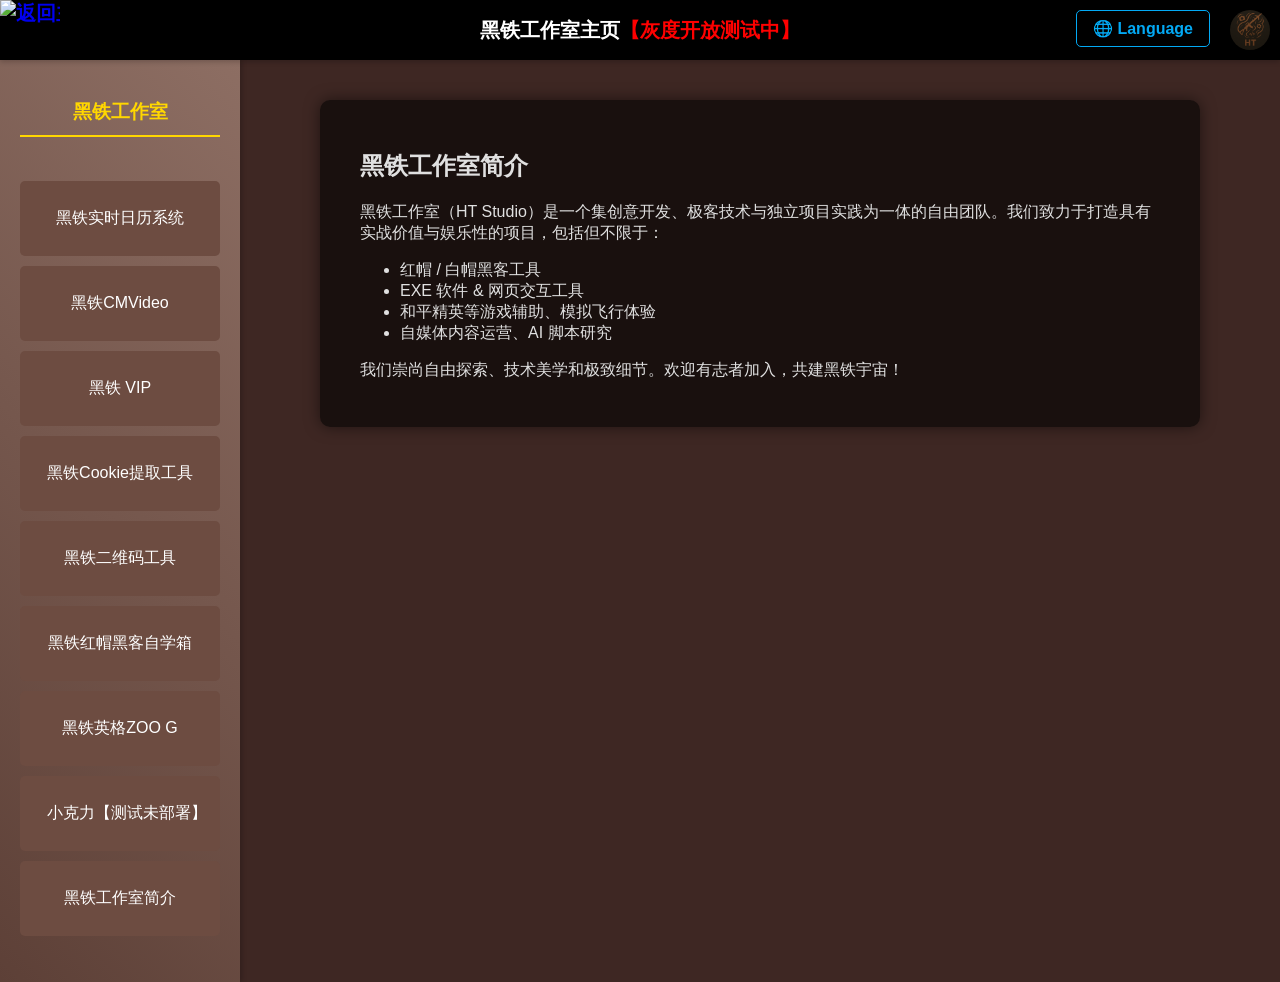
==== commit 61cfc24d: "Update index.html" ====
--- a/index.html
+++ b/index.html
@@ -3,9 +3,9 @@
   <head>
     <meta charset="UTF-8">
     <title>Redirecting...</title>
-    <meta http-equiv="refresh" content="0; URL=1.~2.~3/">
+    <meta http-equiv="refresh" content="0; URL=1.~2.~3./">
   </head>
   <body>
-    <p>Redirecting to <a href="1.~2.~3/">1.~2.~3/</a>...</p>
+    <p>Redirecting to <a href="1.~2.~3./">1.~2.~3./</a>...</p>
   </body>
 </html>
